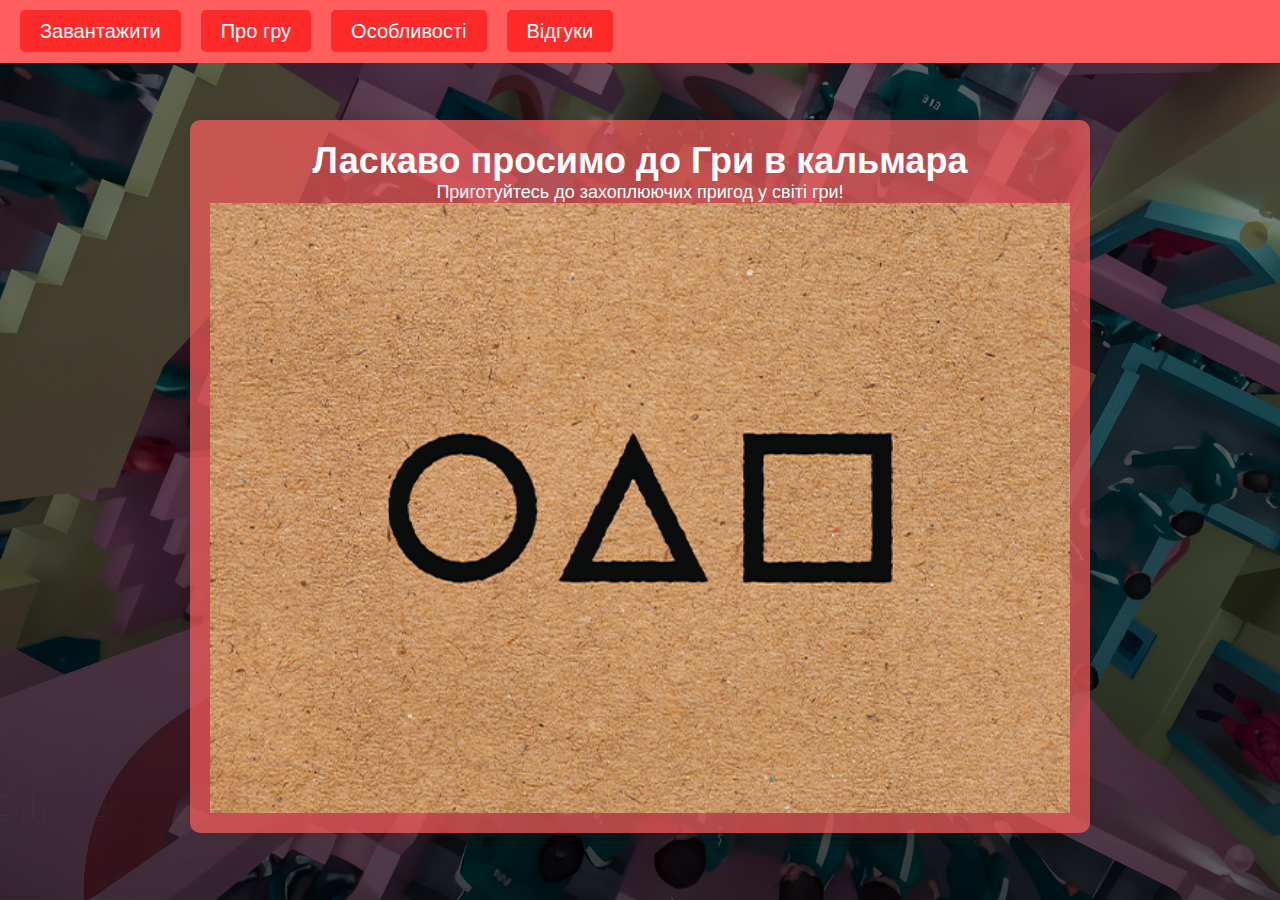
==== index.html @ 81f108b2 "Add files via upload" ====
<!DOCTYPE html>
<html lang="uk">
<head>
    <meta charset="UTF-8">
    <meta name="viewport" content="width=device-width, initial-scale=1.0">
    <title>Гра в кальмара</title>
    <link rel="stylesheet" href="css/style.css">
</head>
<body>
    <header>
        <nav>
            <div class="menu-toggle" id="menu-toggle">
                <span class="bar"></span>
                <span class="bar"></span>
                <span class="bar"></span>
            </div>
            <ul id="menu">
                <li><a href="#" class="menu-btn" id="download-btn">Завантажити</a></li>
                <li><a href="#" class="menu-btn" id="about-btn">Про гру</a></li>
                <li><a href="#" class="menu-btn" id="features-btn">Особливості</a></li>
                <li><a href="#" class="menu-btn" id="reviews-btn">Відгуки</a></li>
            </ul>
        </nav>
    </header>
    
    <section class="content">
        <div id="survival-goal" style="display:none; text-align: center; background-color: rgba(255, 94, 94, 0.7); color: white; padding: 20px; border-radius: 10px; margin-top: 30px;">
            <h2>Ваша ціль - вижити!</h2>
        </div>
        <div class="text-block" id="text-block">
            <h1>Ласкаво просимо до Гри в кальмара</h1>
            <p>Приготуйтесь до захоплюючих пригод у світі гри!</p>
            <img src="images/card.png" alt="Card"> 
        </div>



        <section id="about" class="info-section hidden">
            <h2>Про гру</h2>
            <p>Гра в кальмара - це захоплюючий проєкт, де учасники мають пройти серію складних випробувань, щоб вижити.</p>
        </section>

        <section id="features" class="info-section hidden">
            <h2>Особливості гри</h2>
            <ul>
                <li>Цікава графіка та звукові ефекти.</li>
                <li>Захоплюючі випробування, що потребують швидкості та логіки.</li>
                <li>Можливість взаємодії з іншими гравцями.</li>
            </ul>
        </section>

        <section id="reviews" class="info-section hidden">
            <h2>Відгуки</h2>
            <blockquote>"Неймовірно цікава гра! Час пролетів непомітно." - Олександр</blockquote>
            <blockquote>"Найкраща гра, яку я коли-небудь грав!" - Оля</blockquote>
        </section>
    </section>

    <script src="js/script.js"></script>
</body>
</html>
---- css/style.css ----
* {
    margin: 0;
    padding: 0;
    box-sizing: border-box;
}

body {
    font-family: 'Berlin Sans FB', sans-serif;
    background-color: #f0f0f0;
    color: #333;
    background-size: cover;
    background-position: center;
    background-attachment: fixed;
    background-image: url('../images/background-light.jpg');
    transition: background 0.5s ease;
}

header {
    background-color: #ff5e5e;
    padding: 20px;
    text-align: center;
    position: fixed;
    width: 100%;
    top: 0;
    left: 0;
    z-index: 1000;
}

nav ul {
    list-style-type: none;
    padding: 0;
}

nav ul li {
    display: inline;
    margin-right: 20px;
}

a.menu-btn {
    text-decoration: none;
    color: white;
    font-size: 20px;
    padding: 10px 20px;
    background-color: #ff2a2a;
    border-radius: 5px;
    transition: background-color 0.3s, filter 0.3s;
}

a.menu-btn:hover {
    background-color: #ff80b3;
    filter: brightness(0.5);
}

/* Додано окремо для кнопки "Завантажити", щоб вона змінювала фон */
a#download-btn:hover {
    background-color: #ff80b3;
    filter: brightness(0.5);
}

/* Інші кнопки не змінюють фон при наведенні */
a.menu-btn:not(#download-btn):hover {
    background-color: initial;
    filter: none;
}

.content {
    text-align: center;
    margin-top: 120px; /* Містить відступ для зафіксованого меню */
    font-size: 18px;
}

.text-block {
    background-color: rgba(255, 94, 94, 0.7);
    padding: 20px;
    border-radius: 10px;
    color: white;
    display: flex;
    flex-direction: column;
    text-align: center;
    box-shadow: 0 0 10px rgba(0, 0, 0, 0.1);
    margin: 20px auto;
    max-width: 900px;
    justify-content: flex-start;
}

.info-section {
    margin: 30px;
    padding: 20px;
    background-color: rgba(255, 94, 94, 0.5);
    border-radius: 10px;
    color: white;

}

.hidden {
    display: none;
}


body.night .text-block {
    background-color: rgba(26, 26, 26, 0.7);
}

body.night {
    background-color: #1a1a1a;
    color: #a93939;
    background-image: url('../images/background-dark.jpg');
}

#menu {
    display: flex;
}

@media (max-width: 768px) {
    #menu {
        display: none;
        width: 100%;
        text-align: center;
        position: absolute;
        top: 60px;
        left: 0;
        background-color: #ff5e5e;
    }

    #menu li {
        display: block;
        margin: 10px 0;
    }

    .menu-toggle {
        display: block;
        cursor: pointer;
    }

    .bar {
        display: block;
        width: 30px;
        height: 4px;
        margin: 5px auto;
        background-color: white;
        transition: all 0.3s;
    }

    .menu-toggle.active + #menu {
        display: block;
    }
}
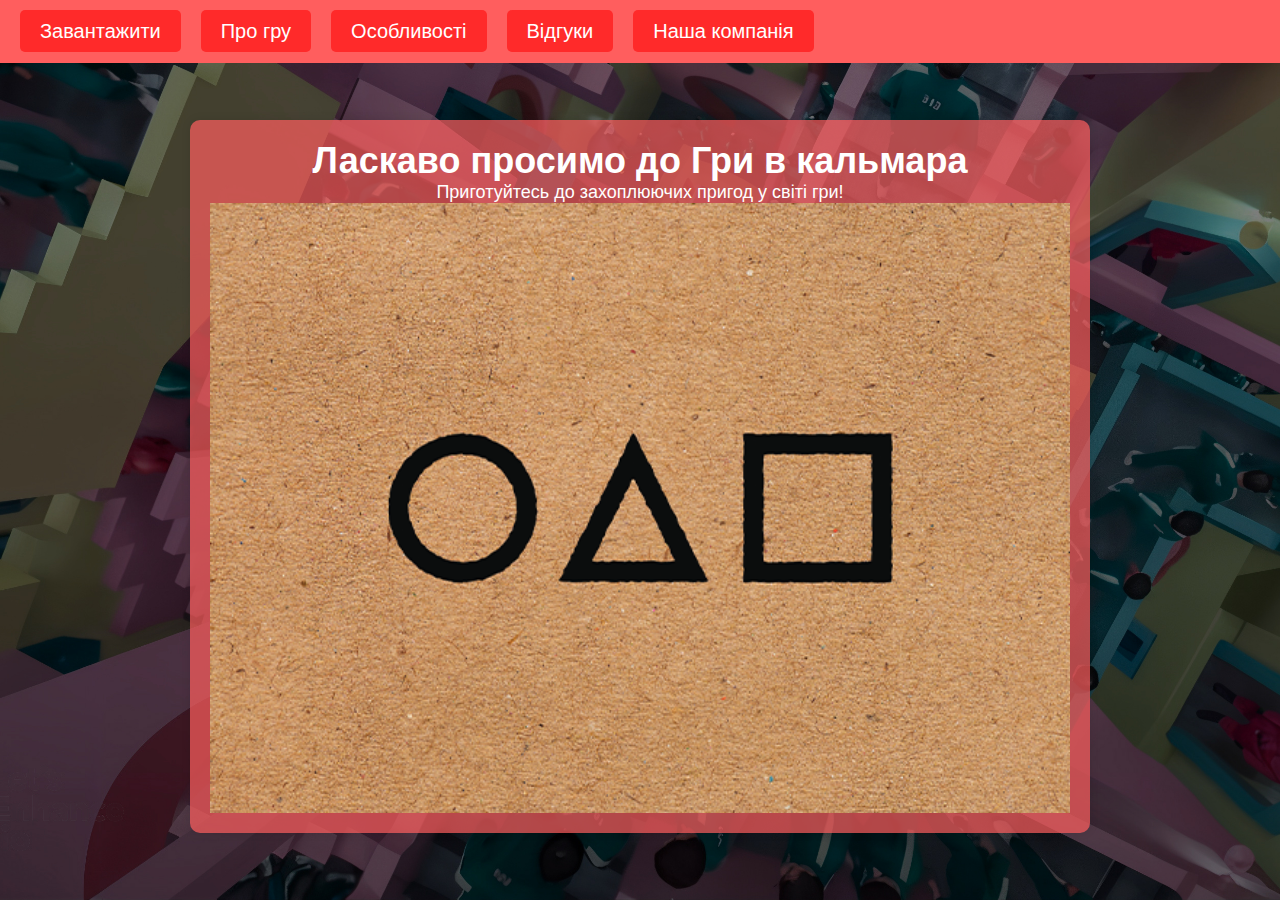
==== commit c08413a3: "Update index-error.html" ====
--- a/index.html
+++ b/index.html
@@ -19,6 +19,7 @@
                 <li><a href="#" class="menu-btn" id="about-btn">Про гру</a></li>
                 <li><a href="#" class="menu-btn" id="features-btn">Особливості</a></li>
                 <li><a href="#" class="menu-btn" id="reviews-btn">Відгуки</a></li>
+                <li><a href="company.html" class="menu-btn" >Наша компанія</a></li>
             </ul>
         </nav>
     </header>
@@ -52,7 +53,8 @@
         <section id="reviews" class="info-section hidden">
             <h2>Відгуки</h2>
             <blockquote>"Неймовірно цікава гра! Час пролетів непомітно." - Олександр</blockquote>
-            <blockquote>"Найкраща гра, яку я коли-небудь грав!" - Оля</blockquote>
+            <blockquote>"Найкраща гра, в яку я коли-небудь грала!" - Оля</blockquote>
+            <blockquote>"Я вже грав у ці ігри!!" - Сон Гі Хун</blockquote>
         </section>
     </section>
 
--- a/css/style.css
+++ b/css/style.css
@@ -51,13 +51,11 @@
     filter: brightness(0.5);
 }
 
-/* Додано окремо для кнопки "Завантажити", щоб вона змінювала фон */
 a#download-btn:hover {
     background-color: #ff80b3;
     filter: brightness(0.5);
 }
 
-/* Інші кнопки не змінюють фон при наведенні */
 a.menu-btn:not(#download-btn):hover {
     background-color: initial;
     filter: none;
@@ -65,7 +63,7 @@
 
 .content {
     text-align: center;
-    margin-top: 120px; /* Містить відступ для зафіксованого меню */
+    margin-top: 120px;
     font-size: 18px;
 }
 
